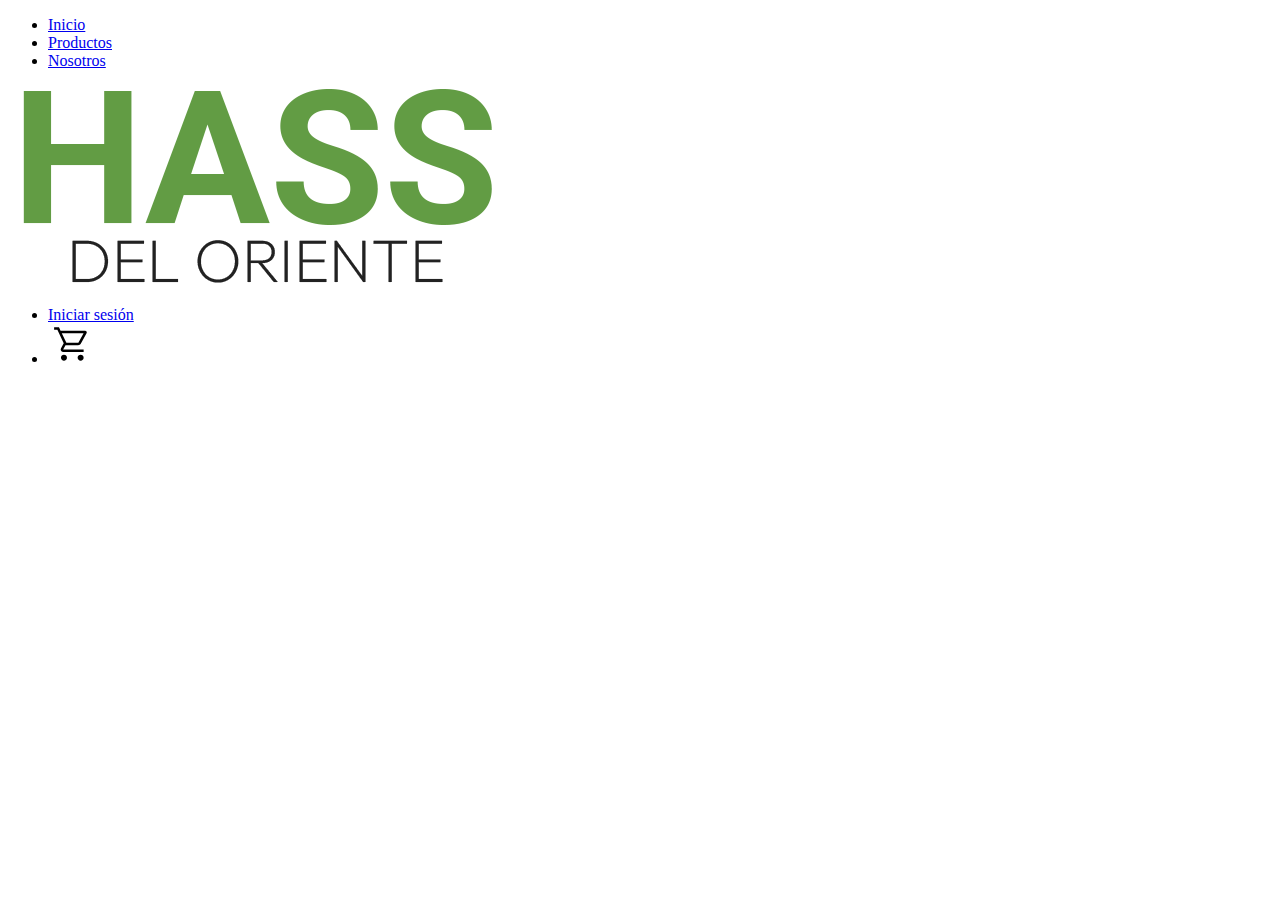
==== public/index.html @ 468e1f3b "create hass login and register" ====
<!DOCTYPE html>
<html>
  <head>
    <meta charset="UTF-8" />
    <meta name="viewport" content="width=device-width, initial-scale=1.0" />

    <link href="/public/css/tailwind.css" rel="stylesheet" />
    <title>Inicio</title>
  </head>
  <body
    class="box-border m-0 p-0 w-screen h-screen overflow-hidden font-roboto text-secundary text-base"
  >
    <div class="p-0 m-0 text-base">
      <nav
        class="flex justify-between items-center m-0 h-36 bg-transparent transition-colors duration-600 ease-in-out group hover:bg-primary"
      >
        <div>
          <ul class="flex gap-12 pl-12 group-hover:text-white">
            <li>
              <a
                href="/src/frontend/index.html"
                class="border-l-2 border-r-2 px-4 border-transparent border-solid transition-colors duration-300 ease-in-out hover:text-secundary"
                >Inicio</a
              >
            </li>
            <li>
              <a
                href="#"
                class="border-l-2 border-r-2 px-4 border-transparent border-solid transition-colors duration-300 ease-in-out hover:text-secundary"
                >Productos</a
              >
            </li>
            <li>
              <a
                href="#"
                class="border-l-2 border-r-2 px-4 border-transparent border-solid transition-colors duration-300 ease-in-out hover:text-secundary"
                0
                >Nosotros</a
              >
            </li>
          </ul>
        </div>
        <div>
          <div
            class="logo-container flex justify-center left-1/2 transform -translate-x-1/2 z-0"
          >
            <a href="#" class="group-hover:hidden"
              ><img class="w-48" src="/src/assets/logo1.png" alt="logo"
            /></a>
            <a href="#" class="hidden group-hover:block"
              ><img
                class="w-48"
                src="/src/assets/logo-white.png"
                alt="logo white"
            /></a>
          </div>
        </div>
        <div class="pr-16">
          <ul class="flex gap-12 items-center group-hover:text-white">
            <li>
              <a
                href="/src/view/LoginView.html"
                class="border-l-2 border-r-2 px-4 border-transparent border-solid transition-colors duration-300 ease-in-out hover:text-secundary"
                >Iniciar sesión</a
              >
            </li>
            <li>
              <div class="fill-secundary group-hover:fill-white">
                <svg
                  xmlns="http://www.w3.org/2000/svg"
                  height="40"
                  viewBox="0 -960 960 960"
                  width="48"
                  class="cursor-pointer transition-colors duration-300 ease-in-out hover:fill-secundary"
                >
                  <path
                    d="M286.788-81Q257-81 236-102.212q-21-21.213-21-51Q215-183 236.212-204q21.213-21 51-21Q317-225 338-203.788q21 21.213 21 51Q359-123 337.788-102q-21.213 21-51 21Zm400 0Q657-81 636-102.212q-21-21.213-21-51Q615-183 636.212-204q21.213-21 51-21Q717-225 738-203.788q21 21.213 21 51Q759-123 737.788-102q-21.213 21-51 21ZM235-741l110 228h288l125-228H235Zm-30-60h589.074q22.964 0 34.945 21Q841-759 829-738L694-495q-11 19-28.559 30.5Q647.881-453 627-453H324l-56 104h491v60H277q-42 0-60.5-28t.5-63l64-118-152-322H51v-60h117l37 79Zm140 288h288-288Z"
                  />
                </svg>
              </div>
            </li>
          </ul>
        </div>
      </nav>
    </div>
  </body>
</html>
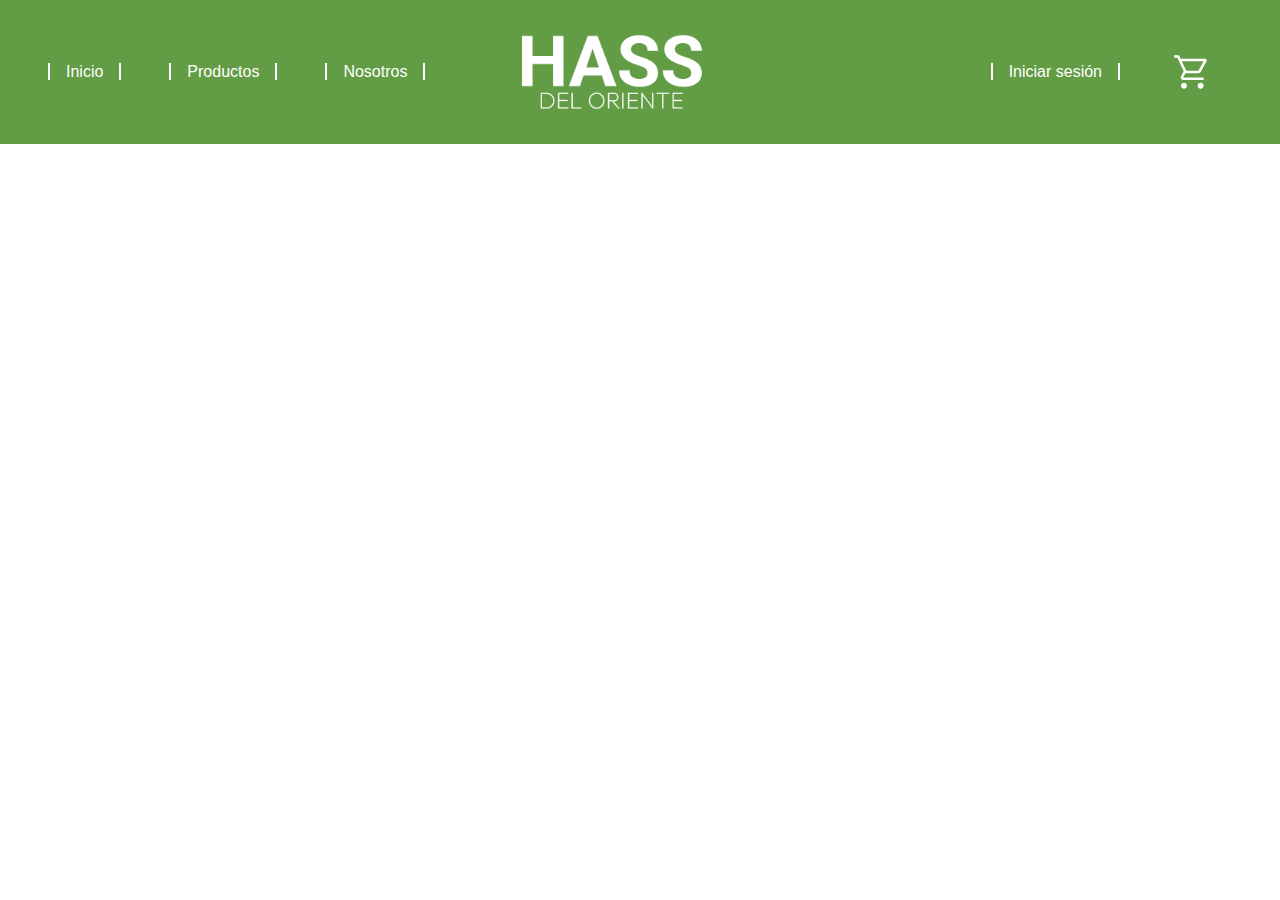
==== commit d666c498: "feat: complete validation for login and registration form fields" ====
--- a/public/index.html
+++ b/public/index.html
@@ -18,7 +18,7 @@
           <ul class="flex gap-12 pl-12 group-hover:text-white">
             <li>
               <a
-                href="/src/frontend/index.html"
+                href="/public/index.html"
                 class="border-l-2 border-r-2 px-4 border-transparent border-solid transition-colors duration-300 ease-in-out hover:text-secundary"
                 >Inicio</a
               >
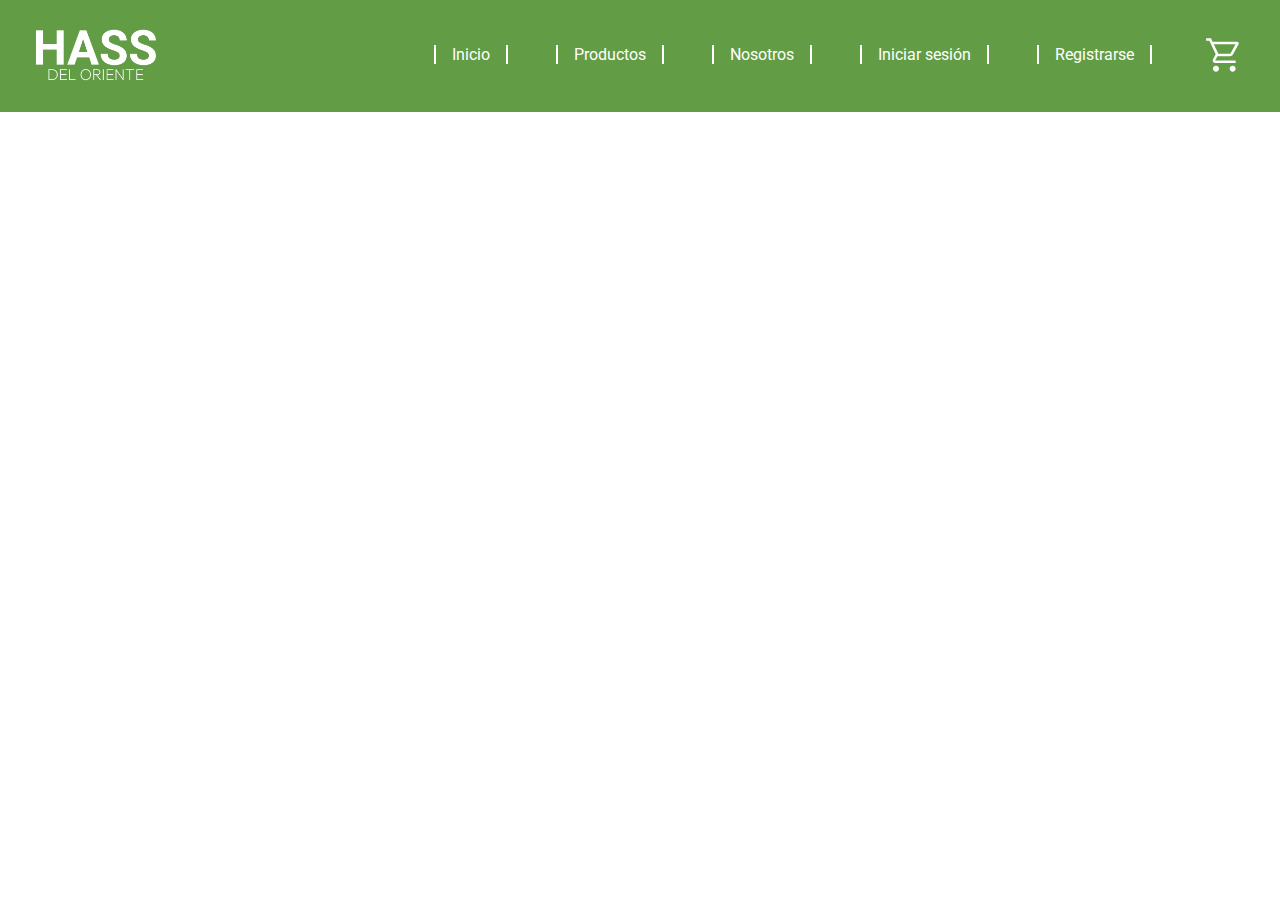
==== commit 7451b65e: "Index-Login-Register: The functionality is added to the navbar, and a responsive design and toggle a" ====
--- a/public/index.html
+++ b/public/index.html
@@ -5,83 +5,157 @@
     <meta name="viewport" content="width=device-width, initial-scale=1.0" />
 
     <link href="/public/css/tailwind.css" rel="stylesheet" />
+    <link rel="stylesheet" href="/public/css/custom.css" />
     <title>Inicio</title>
   </head>
+
   <body
     class="box-border m-0 p-0 w-screen h-screen overflow-hidden font-roboto text-secundary text-base"
   >
-    <div class="p-0 m-0 text-base">
-      <nav
-        class="flex justify-between items-center m-0 h-36 bg-transparent transition-colors duration-600 ease-in-out group hover:bg-primary"
-      >
-        <div>
-          <ul class="flex gap-12 pl-12 group-hover:text-white">
-            <li>
-              <a
-                href="/public/index.html"
-                class="border-l-2 border-r-2 px-4 border-transparent border-solid transition-colors duration-300 ease-in-out hover:text-secundary"
-                >Inicio</a
-              >
-            </li>
-            <li>
-              <a
-                href="#"
-                class="border-l-2 border-r-2 px-4 border-transparent border-solid transition-colors duration-300 ease-in-out hover:text-secundary"
-                >Productos</a
-              >
-            </li>
-            <li>
-              <a
-                href="#"
-                class="border-l-2 border-r-2 px-4 border-transparent border-solid transition-colors duration-300 ease-in-out hover:text-secundary"
-                0
-                >Nosotros</a
-              >
-            </li>
-          </ul>
-        </div>
-        <div>
-          <div
-            class="logo-container flex justify-center left-1/2 transform -translate-x-1/2 z-0"
-          >
+    <header>
+      <div class="p-0 m-0 text-base border-nav">
+        <!-- toggle menu -->
+        <div
+          id="navigation-mobile-container"
+          class="focus:outline-none p-8 justify-between items-center flex lg:hidden"
+        >
+          <div class="flex justify-center items-center w-24">
             <a href="#" class="group-hover:hidden"
-              ><img class="w-48" src="/src/assets/logo1.png" alt="logo"
+              ><img
+                class="w-[2rem] logo-normal"
+                src="/src/assets/logo1.png"
+                alt="logo"
             /></a>
-            <a href="#" class="hidden group-hover:block"
+            <a href="#" class="group-hover:block"
               ><img
-                class="w-48"
+                class="w-[2rem] hidden logo-white"
                 src="/src/assets/logo-white.png"
                 alt="logo white"
             /></a>
           </div>
+          <button id="open-menu-button">
+            <svg
+              xmlns="http://www.w3.org/2000/svg"
+              height="40px"
+              viewBox="0 -960 960 960"
+              width="40px"
+              fill="#629C44"
+            >
+              <path
+                d="M120-240v-80h720v80H120Zm0-200v-80h720v80H120Zm0-200v-80h720v80H120Z"
+              />
+            </svg>
+          </button>
+          <button id="close-menu-button" class="hidden">
+            <svg
+              id="svg-close"
+              xmlns="http://www.w3.org/2000/svg"
+              height="40px"
+              viewBox="0 -960 960 960"
+              width="40px"
+              fill="#629C44"
+            >
+              <path
+                d="m256-200-56-56 224-224-224-224 56-56 224 224 224-224 56 56-224 224 224 224-56 56-224-224-224 224Z"
+              />
+            </svg>
+          </button>
         </div>
-        <div class="pr-16">
-          <ul class="flex gap-12 items-center group-hover:text-white">
-            <li>
-              <a
-                href="/src/view/LoginView.html"
-                class="border-l-2 border-r-2 px-4 border-transparent border-solid transition-colors duration-300 ease-in-out hover:text-secundary"
-                >Iniciar sesión</a
-              >
-            </li>
-            <li>
-              <div class="fill-secundary group-hover:fill-white">
-                <svg
-                  xmlns="http://www.w3.org/2000/svg"
-                  height="40"
-                  viewBox="0 -960 960 960"
-                  width="48"
-                  class="cursor-pointer transition-colors duration-300 ease-in-out hover:fill-secundary"
+        <nav
+          id="navigation-menu"
+          class="lg:h-28 items-center nav-bar justify-between m-0 h-8 bg-transparent transition-colors duration-600 ease-in-out group hover:bg-primary fade-in hidden"
+        >
+          <div class="logo-container justify-center w-48 px-8 lg:flex">
+            <a href="#" class="group-hover:hidden"
+              ><img class="w-[2rem]" src="/src/assets/logo1.png" alt="logo"
+            /></a>
+            <a href="#" class="hidden group-hover:block"
+              ><img
+                class="w-[2rem]"
+                src="/src/assets/logo-white.png"
+                alt="logo white"
+            /></a>
+          </div>
+          <div
+            class="navigation-menu navigation-menu-styles text-white lg:text-secundary bg-primary lg:bg-transparent lg:flex"
+          >
+            <ul
+              class="flex-col flex large-menu items-start lg:items-center gap-12 lg:pl-12 py-8 lg:py-0 lg:px-8 group-hover:text-white"
+            >
+              <li>
+                <a
+                  href="/public/index.html"
+                  class="border-0 lg:border-l-2 nav-items lg:border-r-2 px-4 link-items border-transparent border-solid transition-colors duration-300 ease-in-out hover:text-secundary"
+                  >Inicio</a
                 >
-                  <path
-                    d="M286.788-81Q257-81 236-102.212q-21-21.213-21-51Q215-183 236.212-204q21.213-21 51-21Q317-225 338-203.788q21 21.213 21 51Q359-123 337.788-102q-21.213 21-51 21Zm400 0Q657-81 636-102.212q-21-21.213-21-51Q615-183 636.212-204q21.213-21 51-21Q717-225 738-203.788q21 21.213 21 51Q759-123 737.788-102q-21.213 21-51 21ZM235-741l110 228h288l125-228H235Zm-30-60h589.074q22.964 0 34.945 21Q841-759 829-738L694-495q-11 19-28.559 30.5Q647.881-453 627-453H324l-56 104h491v60H277q-42 0-60.5-28t.5-63l64-118-152-322H51v-60h117l37 79Zm140 288h288-288Z"
-                  />
-                </svg>
-              </div>
-            </li>
-          </ul>
+              </li>
+              <li>
+                <a
+                  href="#"
+                  class="border-0 lg:border-l-2 nav-items lg:border-r-2 px-4 link-items border-transparent border-solid transition-colors duration-300 ease-in-out hover:text-secundary"
+                  >Productos</a
+                >
+              </li>
+              <li>
+                <a
+                  href="#"
+                  class="border-0 lg:border-l-2 nav-items lg:border-r-2 px-4 link-items border-transparent border-solid transition-colors duration-300 ease-in-out hover:text-secundary"
+                  0
+                  >Nosotros</a
+                >
+              </li>
+
+              <li>
+                <a
+                  href="/src/view/LoginView.html"
+                  class="border-0 lg:border-l-2 nav-items lg:border-r-2 px-4 link-items border-transparent border-solid transition-colors duration-300 ease-in-out hover:text-secundary"
+                  >Iniciar sesión</a
+                >
+              </li>
+              <li>
+                <a
+                  href="/src/view/RegisterView.html"
+                  class="border-0 lg:border-l-2 nav-items lg:border-r-2 px-4 link-items border-transparent border-solid transition-colors duration-300 ease-in-out hover:text-secundary"
+                  >Registrarse</a
+                >
+              </li>
+              <li class="svg-shopping-car">
+                <div class="fill-secundary items-center group-hover:fill-white">
+                  <svg
+                    xmlns="http://www.w3.org/2000/svg"
+                    height="40"
+                    viewBox="0 -960 960 960"
+                    width="48"
+                    class="cursor-pointer transition-colors duration-300 ease-in-out hover:fill-secundary"
+                  >
+                    <path
+                      d="M286.788-81Q257-81 236-102.212q-21-21.213-21-51Q215-183 236.212-204q21.213-21 51-21Q317-225 338-203.788q21 21.213 21 51Q359-123 337.788-102q-21.213 21-51 21Zm400 0Q657-81 636-102.212q-21-21.213-21-51Q615-183 636.212-204q21.213-21 51-21Q717-225 738-203.788q21 21.213 21 51Q759-123 737.788-102q-21.213 21-51 21ZM235-741l110 228h288l125-228H235Zm-30-60h589.074q22.964 0 34.945 21Q841-759 829-738L694-495q-11 19-28.559 30.5Q647.881-453 627-453H324l-56 104h491v60H277q-42 0-60.5-28t.5-63l64-118-152-322H51v-60h117l37 79Zm140 288h288-288Z"
+                    />
+                  </svg>
+                </div>
+              </li>
+            </ul>
+          </div>
+        </nav>
+        <div
+          id="shopping-cart"
+          class="fill-secundary flex justify-end items-center mt-4 px-8 group-hover:fill-white lg:hidden car-mobile"
+        >
+          <svg
+            xmlns="http://www.w3.org/2000/svg"
+            height="40"
+            viewBox="0 -960 960 960"
+            width="48"
+            class="cursor-pointer transition-colors duration-300 ease-in-out hover:fill-secundary"
+          >
+            <path
+              d="M286.788-81Q257-81 236-102.212q-21-21.213-21-51Q215-183 236.212-204q21.213-21 51-21Q317-225 338-203.788q21 21.213 21 51Q359-123 337.788-102q-21.213 21-51 21Zm400 0Q657-81 636-102.212q-21-21.213-21-51Q615-183 636.212-204q21.213-21 51-21Q717-225 738-203.788q21 21.213 21 51Q759-123 737.788-102q-21.213 21-51 21ZM235-741l110 228h288l125-228H235Zm-30-60h589.074q22.964 0 34.945 21Q841-759 829-738L694-495q-11 19-28.559 30.5Q647.881-453 627-453H324l-56 104h491v60H277q-42 0-60.5-28t.5-63l64-118-152-322H51v-60h117l37 79Zm140 288h288-288Z"
+            />
+          </svg>
         </div>
-      </nav>
-    </div>
+      </div>
+    </header>
+
+    <script type="module" src="/src/scripts/NavBar.js"></script>
   </body>
 </html>
--- a/public/css/custom.css
+++ b/public/css/custom.css
@@ -0,0 +1,204 @@
+@import url('https://fonts.googleapis.com/css2?family=Roboto:ital,wght@0,100;0,300;0,400;0,500;0,700;0,900;1,100;1,300;1,400;1,500;1,700;1,900&display=swap');
+
+body {
+  box-sizing: border-box;
+  margin: 0;
+  padding: 0;
+  font-family: "Roboto", sans-serif;
+  font-size: 16px;
+}
+
+.hidden-form {
+  display: none;
+}
+
+input[type="number"]::-webkit-inner-spin-button,
+input[type="number"]::-webkit-outer-spin-button {
+  -webkit-appearance: none;
+  margin: 0;
+}
+
+.custom-border {
+  border-color: #214e0a;
+  height: 45px;
+}
+
+input[type="number"] {
+  -moz-appearance: textfield;
+  appearance: inherit;
+}
+
+#next-button:enabled:hover {
+  background-color: #214e0a;
+}
+
+#next-button:disabled {
+  pointer-events: none;
+  opacity: 0.5;
+}
+
+.input-field {
+  position: relative;
+}
+
+.input-field input {
+  padding: 15px 15px 15px 15px;
+  background: transparent;
+  outline: none;
+  height: 45px;
+}
+
+.input-field label {
+  position: absolute;
+  top: 24px;
+  left: 15px;
+  transform: translateY(-50%);
+  transition: 0.3s;
+  background: #ffffff;
+  padding: 0 5px;
+  pointer-events: none;
+}
+
+input:focus {
+  border: 2px solid #629c44;
+}
+
+input:focus~label,
+input:valid~label {
+  top: 0;
+  font-size: 12px;
+  background: #ffffff;
+  padding: 0 5px;
+  transform: translateY(-50%);
+}
+
+.show-modal {
+  display: block;
+}
+
+.align-right {
+  display: flex;
+  justify-content: end;
+}
+
+#pass-login-error {
+  display: inline-block;
+  width: 100%;
+}
+
+#email-login-error {
+  display: inline-block;
+  width: 100%;
+}
+
+#address-error {
+  display: inline-block;
+  width: 100%;
+}
+
+#pass-error {
+  display: inline-block;
+  width: 100%;
+}
+
+.group-hover:hover svg,
+.group-hover:hover a {
+  transition: color .2s ease-in-out, fill .2s ease-in-out;
+}
+
+.group-hover:hover svg,
+.group-hover:hover a {
+  fill: #214e0a;
+  color: #214e0a;
+}
+
+.border-nav nav {
+  border-bottom: 2px solid #629c44;
+}
+
+.fade-in {
+  opacity: 0;
+  transition: opacity 0.5s ease-in-out;
+}
+
+.fade-in.show {
+  opacity: 1;
+}
+
+.hidden {
+  display: none;
+}
+
+#open-menu-button,
+#close-menu-button {
+  transition: opacity 0.3s ease-in-out;
+}
+
+@media (min-width: 360px) {
+  .svg-shopping-car {
+    display: none;
+  }
+
+  .logo-container {
+    display: none;
+  }
+}
+
+#navigation-menu {
+  transition: opacity 0.3s ease-in-out;
+}
+
+#navigation-mobile-container {
+  transition: background-color 0.3s ease-in-out;
+}
+
+#navigation-menu.show {
+  position: absolute;
+  left: 0;
+  width: 100%;
+  z-index: 10000;
+}
+
+#navigation-mobile-container {
+  position: relative;
+}
+
+.car-mobile {
+  position: absolute;
+  right: 0;
+  z-index: 999;
+}
+
+@media (min-width: 768px) {}
+
+@media (min-width: 1025px) {
+  .large-menu {
+    display: flex;
+    flex-direction: row;
+
+  }
+
+  .svg-shopping-car {
+    display: flex;
+    align-items: center;
+  }
+
+  .logo-container {
+    display: flex;
+  }
+
+  .nav-bar {
+    display: flex;
+  }
+
+  .fade-in {
+    animation: none !important;
+    opacity: 1 !important;
+    visibility: visible !important;
+    transition: background-color 0.2s ease-in-out;
+  }
+
+  .fade-in:hover {
+    background-color: #629c44;
+  }
+}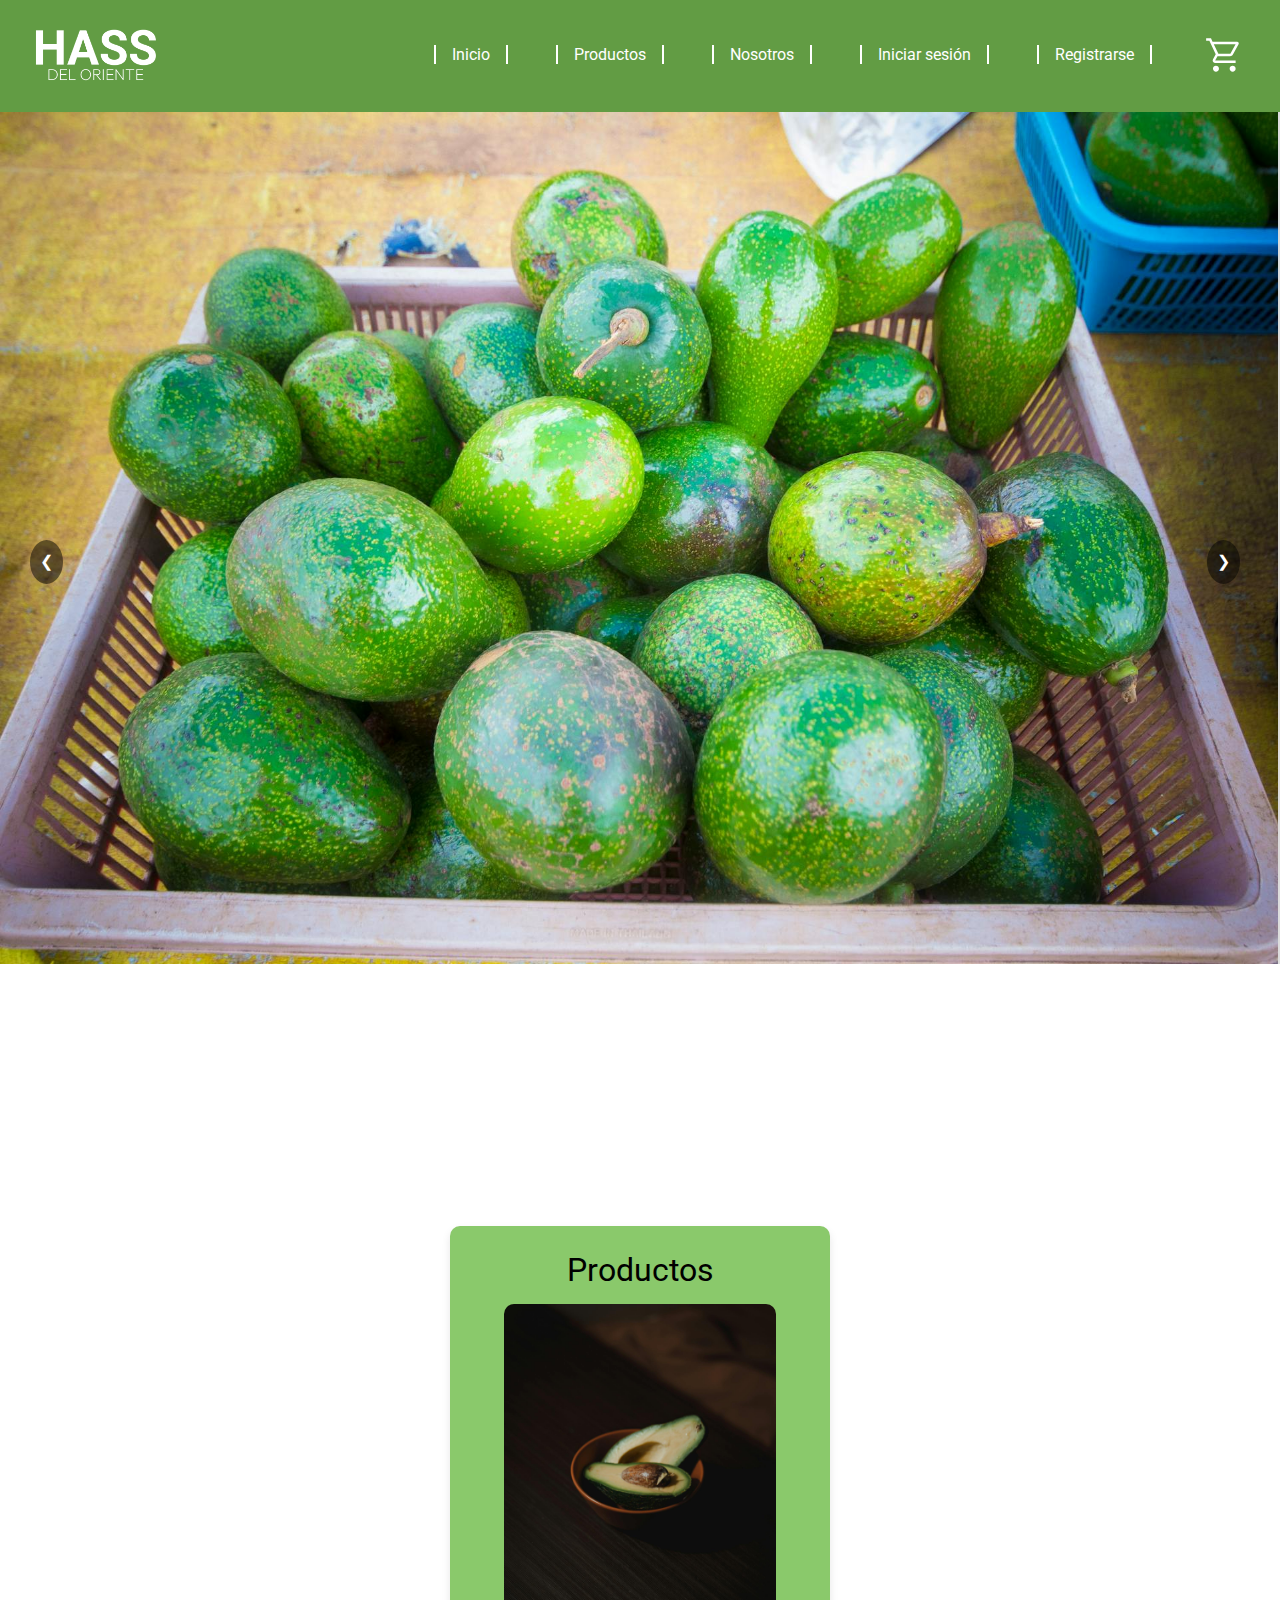
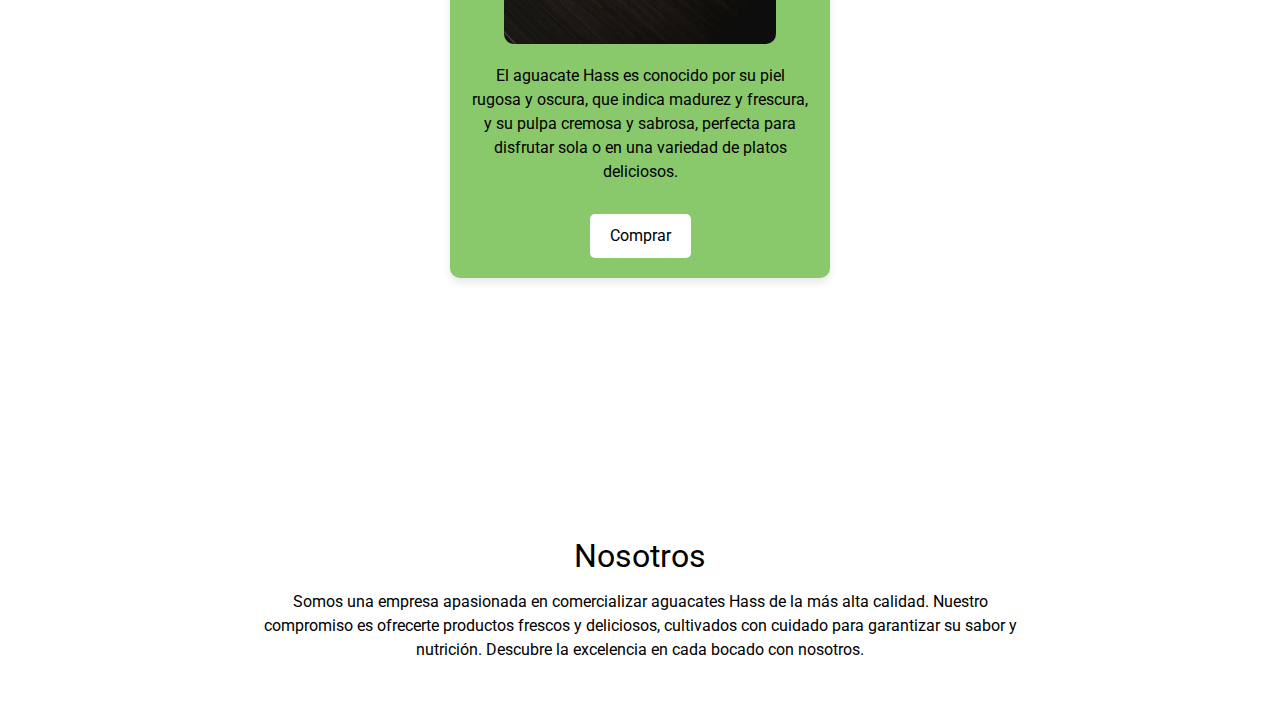
==== commit 59158308: "Card and about us" ====
--- a/public/index.html
+++ b/public/index.html
@@ -9,9 +9,7 @@
     <title>Inicio</title>
   </head>
 
-  <body
-    class="box-border m-0 p-0 w-screen h-screen overflow-hidden font-roboto text-secundary text-base"
-  >
+  <body class="box-border m-0 p-0 font-roboto text-secundary text-base">
     <header>
       <div class="p-0 m-0 text-base border-nav">
         <!-- toggle menu -->
@@ -156,6 +154,63 @@
       </div>
     </header>
 
+    <section>
+      <div class="carousel">
+        <div class="carousel-images">
+          <img
+            loading="lazy"
+            src="/src/assets/aguacateHass3.jpg"
+            alt="Imagen 1"
+          />
+          <img
+            loading="lazy"
+            src="/src/assets/aguacateHass1.jpg"
+            alt="Imagen 2"
+          />
+          <img
+            loading="lazy"
+            src="/src/assets/aguacateHass2.jpg"
+            alt="Imagen 3"
+          />
+        </div>
+        <button class="prev" onclick="prevImage()">&#10094;</button>
+        <button class="next" onclick="nextImage()">&#10095;</button>
+      </div>
+    </section>
+
+    <section class="card1">
+      <div class="card" id="producto-card">
+        <h2>Productos</h2>
+        <img
+          class="imgCard1"
+          src="/src/assets/imgCard1.jpg"
+          alt="Producto"
+          class="producto-img"
+        />
+        <p>
+          El aguacate Hass es conocido por su piel rugosa y oscura, que indica
+          madurez y frescura, y su pulpa cremosa y sabrosa, perfecta para
+          disfrutar sola o en una variedad de platos deliciosos.
+        </p>
+        <button class="ver-producto-btn" onclick="verProducto()">
+          Comprar
+        </button>
+      </div>
+    </section>
+
+    <section class="section">
+      <div class="content">
+        <h2>Nosotros</h2>
+        <p>
+          Somos una empresa apasionada en comercializar aguacates Hass de la más
+          alta calidad. Nuestro compromiso es ofrecerte productos frescos y
+          deliciosos, cultivados con cuidado para garantizar su sabor y
+          nutrición. Descubre la excelencia en cada bocado con nosotros.
+        </p>
+      </div>
+    </section>
+
+    <script src="/src/scripts/Carrousel.js"></script>
     <script type="module" src="/src/scripts/NavBar.js"></script>
   </body>
 </html>
--- a/public/css/custom.css
+++ b/public/css/custom.css
@@ -1,4 +1,4 @@
-@import url('https://fonts.googleapis.com/css2?family=Roboto:ital,wght@0,100;0,300;0,400;0,500;0,700;0,900;1,100;1,300;1,400;1,500;1,700;1,900&display=swap');
+@import url("https://fonts.googleapis.com/css2?family=Roboto:ital,wght@0,100;0,300;0,400;0,500;0,700;0,900;1,100;1,300;1,400;1,500;1,700;1,900&display=swap");
 
 body {
   box-sizing: border-box;
@@ -6,6 +6,8 @@
   padding: 0;
   font-family: "Roboto", sans-serif;
   font-size: 16px;
+  width: 100vw;
+  overflow-x: hidden;
 }
 
 .hidden-form {
@@ -63,8 +65,8 @@
   border: 2px solid #629c44;
 }
 
-input:focus~label,
-input:valid~label {
+input:focus ~ label,
+input:valid ~ label {
   top: 0;
   font-size: 12px;
   background: #ffffff;
@@ -103,7 +105,7 @@
 
 .group-hover:hover svg,
 .group-hover:hover a {
-  transition: color .2s ease-in-out, fill .2s ease-in-out;
+  transition: color 0.2s ease-in-out, fill 0.2s ease-in-out;
 }
 
 .group-hover:hover svg,
@@ -169,13 +171,13 @@
   z-index: 999;
 }
 
-@media (min-width: 768px) {}
+@media (min-width: 768px) {
+}
 
 @media (min-width: 1025px) {
   .large-menu {
     display: flex;
     flex-direction: row;
-
   }
 
   .svg-shopping-car {
@@ -201,4 +203,128 @@
   .fade-in:hover {
     background-color: #629c44;
   }
-}+}
+
+.carousel {
+  position: relative;
+  width: 100%;
+  height: 100vh;
+  max-width: 100%;
+  overflow: hidden;
+  background-color: #fff;
+}
+
+.carousel-images {
+  display: flex;
+  transition: transform 0.5s ease-in-out;
+  height: auto;
+  width: 100%;
+}
+
+.carousel-images img {
+  width: 100vw;
+  height: 100%;
+  border-right: 2px solid #ddd;
+  object-fit: contain;
+}
+
+.carousel button {
+  position: absolute;
+  top: 50%;
+  transform: translateY(-50%);
+  background-color: rgba(0, 0, 0, 0.5);
+  color: white;
+  border: none;
+  padding: 10px;
+  cursor: pointer;
+  border-radius: 50%;
+}
+
+button.prev {
+  left: 30px;
+}
+
+button.next {
+  right: 40px;
+}
+
+.title {
+  height: 50px;
+}
+
+.card1 {
+  display: flex;
+  justify-content: center;
+  align-items: center;
+  height: 120vh;
+  margin: 0;
+}
+
+.card {
+  background-color: #8ac96b;
+  border-radius: 10px;
+  box-shadow: 0 4px 8px rgba(0, 0, 0, 0.1);
+  padding: 20px;
+  text-align: center;
+  max-width: 380px;
+}
+
+.producto-img {
+  max-width: 100%;
+  border-radius: 10px;
+  margin-bottom: 20px;
+}
+
+.imgCard1 {
+  width: 80%;
+  height: auto;
+  border-radius: 10px;
+  margin: 0 auto 20px;
+  display: block;
+}
+
+h2 {
+  margin-top: 0;
+  margin-bottom: 10px;
+  color: black;
+  font-size: 2em;
+}
+
+p {
+  margin: 0 0 20px 0;
+  color: black;
+}
+
+.ver-producto-btn {
+  background-color: #ffffff;
+  color: black;
+  border: none;
+  padding: 10px 20px;
+  margin-top: 10px;
+  border-radius: 5px;
+  cursor: pointer;
+}
+
+.ver-producto-btn:hover {
+  background-color: #ffffff;
+}
+
+.section {
+  display: flex;
+  justify-content: center;
+  margin: 0 auto;
+  padding: 20px;
+}
+
+.content {
+  max-width: 800px;
+  background-color: white;
+  padding: 20px;
+  text-align: center;
+}
+
+@media (max-width: 768px) {
+  .content {
+    max-width: 90%;
+  }
+}
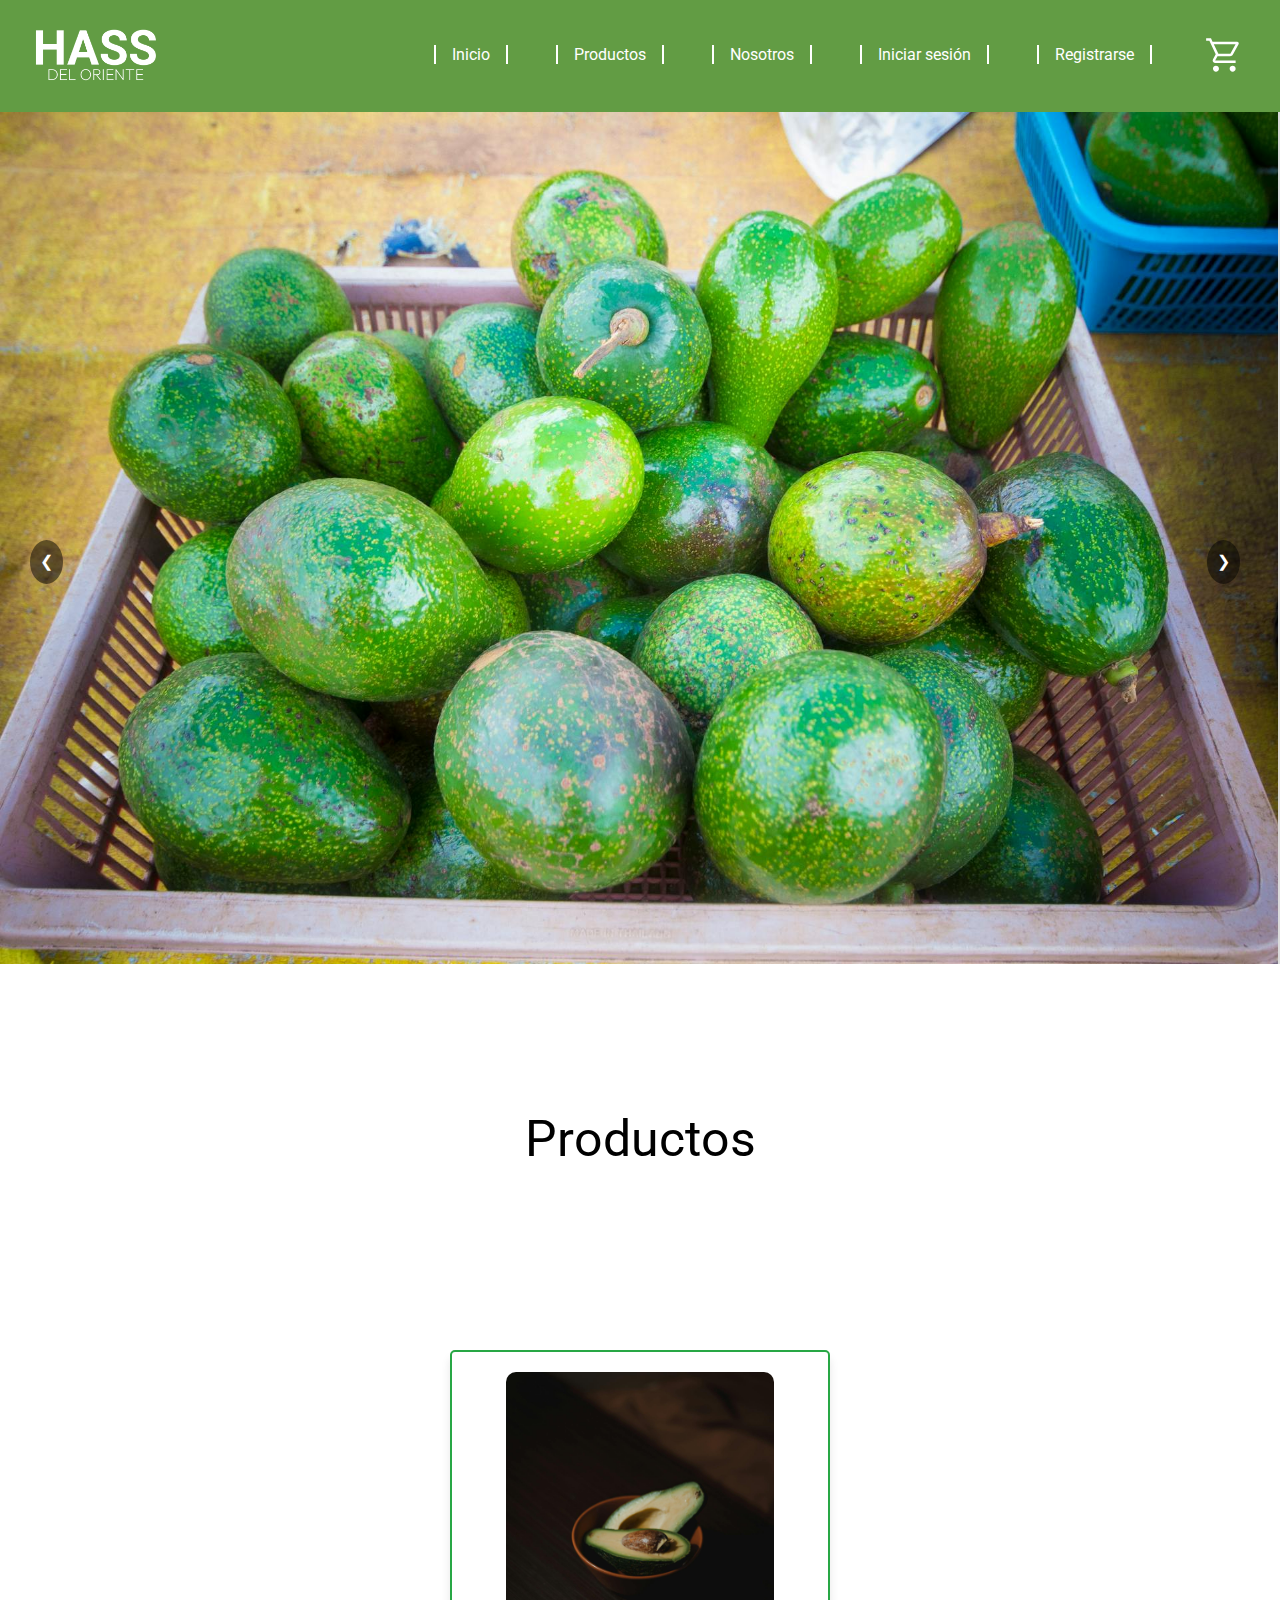
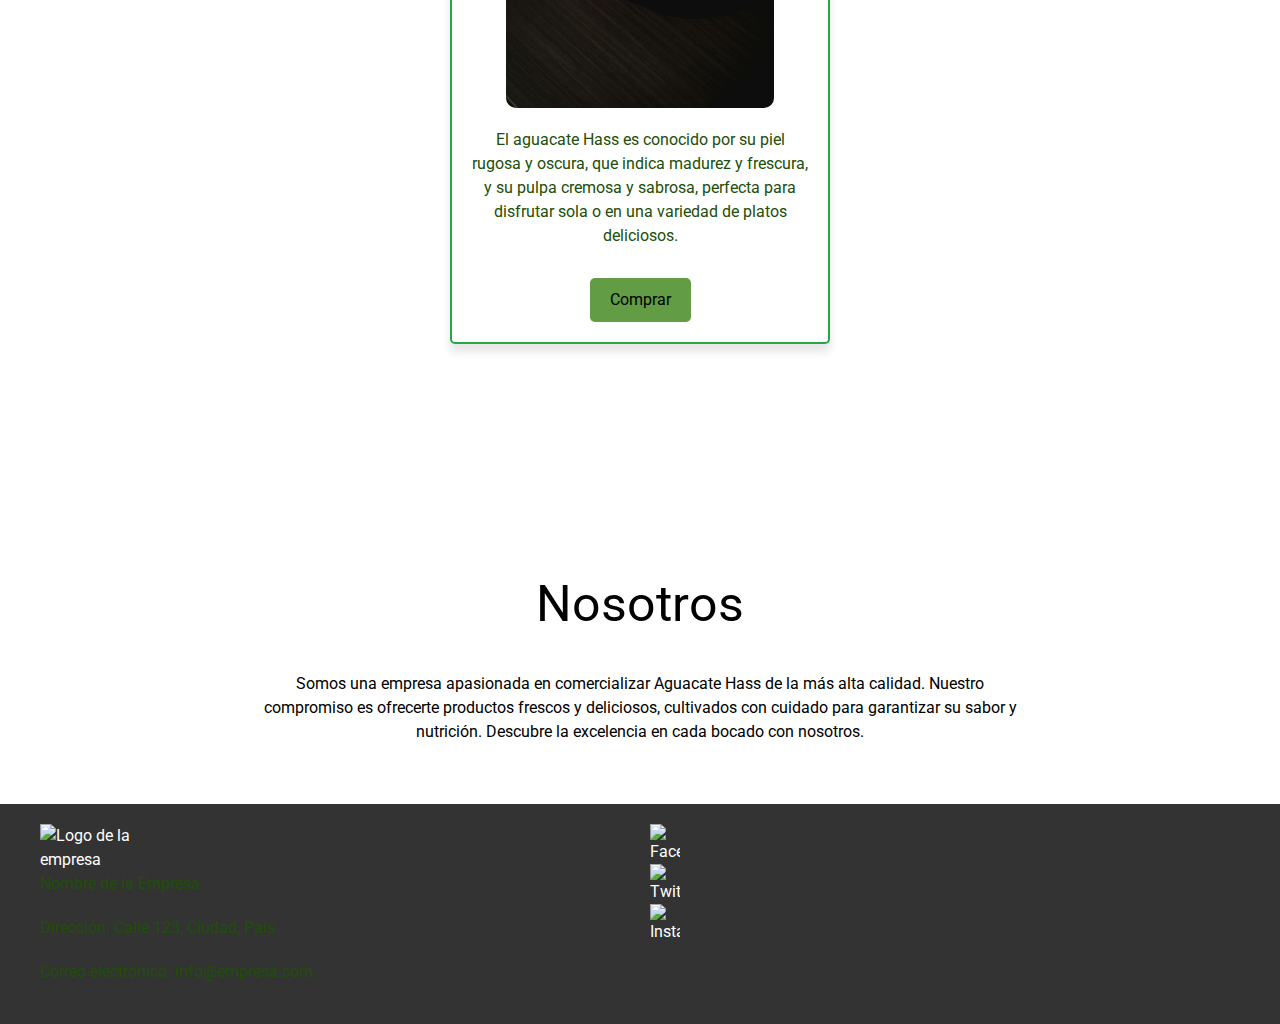
==== commit 014d26b2: "fixed us and products" ====
--- a/public/index.html
+++ b/public/index.html
@@ -89,14 +89,14 @@
               </li>
               <li>
                 <a
-                  href="#"
+                  href="#product-card"
                   class="border-0 lg:border-l-2 nav-items lg:border-r-2 px-4 link-items border-transparent border-solid transition-colors duration-300 ease-in-out hover:text-secundary"
                   >Productos</a
                 >
               </li>
               <li>
                 <a
-                  href="#"
+                  href="#Us"
                   class="border-0 lg:border-l-2 nav-items lg:border-r-2 px-4 link-items border-transparent border-solid transition-colors duration-300 ease-in-out hover:text-secundary"
                   0
                   >Nosotros</a
@@ -178,31 +178,34 @@
       </div>
     </section>
 
+    <div>
+      <h2 class="titleProducts" id="product-card">Productos</h2>
+    </div>
+
     <section class="card1">
-      <div class="card" id="producto-card">
-        <h2>Productos</h2>
+      <div class="card">
         <img
           class="imgCard1"
           src="/src/assets/imgCard1.jpg"
           alt="Producto"
-          class="producto-img"
+          class="product-img"
         />
         <p>
           El aguacate Hass es conocido por su piel rugosa y oscura, que indica
           madurez y frescura, y su pulpa cremosa y sabrosa, perfecta para
           disfrutar sola o en una variedad de platos deliciosos.
         </p>
-        <button class="ver-producto-btn" onclick="verProducto()">
+        <button class="view-product-btn" onclick="verProducto()">
           Comprar
         </button>
       </div>
     </section>
 
     <section class="section">
-      <div class="content">
-        <h2>Nosotros</h2>
-        <p>
-          Somos una empresa apasionada en comercializar aguacates Hass de la más
+      <div class="content" id="Us">
+        <h2 class="aboutUs">Nosotros</h2>
+        <p class="textUs">
+          Somos una empresa apasionada en comercializar Aguacate Hass de la más
           alta calidad. Nuestro compromiso es ofrecerte productos frescos y
           deliciosos, cultivados con cuidado para garantizar su sabor y
           nutrición. Descubre la excelencia en cada bocado con nosotros.
@@ -210,6 +213,28 @@
       </div>
     </section>
 
+    <footer>
+      <div class="footer-container">
+        <div class="column">
+          <div class="logo">
+            <img src="logo_empresa.png" alt="Logo de la empresa" />
+          </div>
+          <div class="contact-info">
+            <p>Nombre de la Empresa</p>
+            <p>Dirección: Calle 123, Ciudad, País</p>
+            <p>Correo electrónico: info@empresa.com</p>
+          </div>
+        </div>
+        <div class="column">
+          <div class="social-icons">
+            <a href="#"><img src="facebook.png" alt="Facebook" /></a>
+            <a href="#"><img src="twitter.png" alt="Twitter" /></a>
+            <a href="#"><img src="instagram.png" alt="Instagram" /></a>
+          </div>
+        </div>
+      </div>
+    </footer>
+
     <script src="/src/scripts/Carrousel.js"></script>
     <script type="module" src="/src/scripts/NavBar.js"></script>
   </body>
--- a/public/css/custom.css
+++ b/public/css/custom.css
@@ -258,18 +258,21 @@
   align-items: center;
   height: 120vh;
   margin: 0;
+  margin-top: -80px;
 }
 
 .card {
-  background-color: #8ac96b;
+  background-color: #ffffff;
   border-radius: 10px;
-  box-shadow: 0 4px 8px rgba(0, 0, 0, 0.1);
+  border: 2px solid #28a745;
+  box-shadow: 0 8px 10px rgba(0, 0, 0, 0.1);
   padding: 20px;
+  border-radius: 5px;
   text-align: center;
   max-width: 380px;
 }
 
-.producto-img {
+.product-img {
   max-width: 100%;
   border-radius: 10px;
   margin-bottom: 20px;
@@ -286,17 +289,30 @@
 h2 {
   margin-top: 0;
   margin-bottom: 10px;
-  color: black;
+  color: #214e0a;
   font-size: 2em;
 }
 
 p {
   margin: 0 0 20px 0;
+  color: #214e0a;
+}
+
+.textUs {
   color: black;
-}
-
-.ver-producto-btn {
-  background-color: #ffffff;
+  margin-top: 20px;
+}
+
+.titleProducts {
+  color: black;
+  font-size: 20px;
+  text-align: center;
+  margin-top: 10vh;
+  font-size: 50px;
+}
+
+.view-product-btn {
+  background-color: #629c44;
   color: black;
   border: none;
   padding: 10px 20px;
@@ -305,7 +321,7 @@
   cursor: pointer;
 }
 
-.ver-producto-btn:hover {
+.view-product-btn:hover {
   background-color: #ffffff;
 }
 
@@ -318,7 +334,7 @@
 
 .content {
   max-width: 800px;
-  background-color: white;
+  background-color: #ffffff;
   padding: 20px;
   text-align: center;
 }
@@ -328,3 +344,54 @@
     max-width: 90%;
   }
 }
+
+.section {
+  margin-top: -40px;
+  padding-top: 0;
+}
+
+.aboutUs {
+  padding-top: 0;
+  color: black;
+  font-size: 50px;
+  margin-bottom: 30px;
+}
+
+.content p {
+  margin-top: 0;
+}
+
+footer {
+  background-color: #333;
+  color: #fff;
+  padding: 20px 0;
+}
+
+.footer-container {
+  display: flex;
+  justify-content: space-between;
+  align-items: flex-start;
+  max-width: 1200px;
+  margin: 0 auto;
+}
+
+.column {
+  flex: 1;
+}
+
+.logo img {
+  width: 100px; /* Ajusta el tamaño del logo según tu preferencia */
+}
+
+.contact-info {
+  text-align: left;
+}
+
+.social-icons {
+  text-align: right;
+}
+
+.social-icons img {
+  width: 30px; /* Ajusta el tamaño de los iconos de redes sociales según tu preferencia */
+  margin-left: 10px; /* Ajusta el espaciado entre los iconos según tu preferencia */
+}
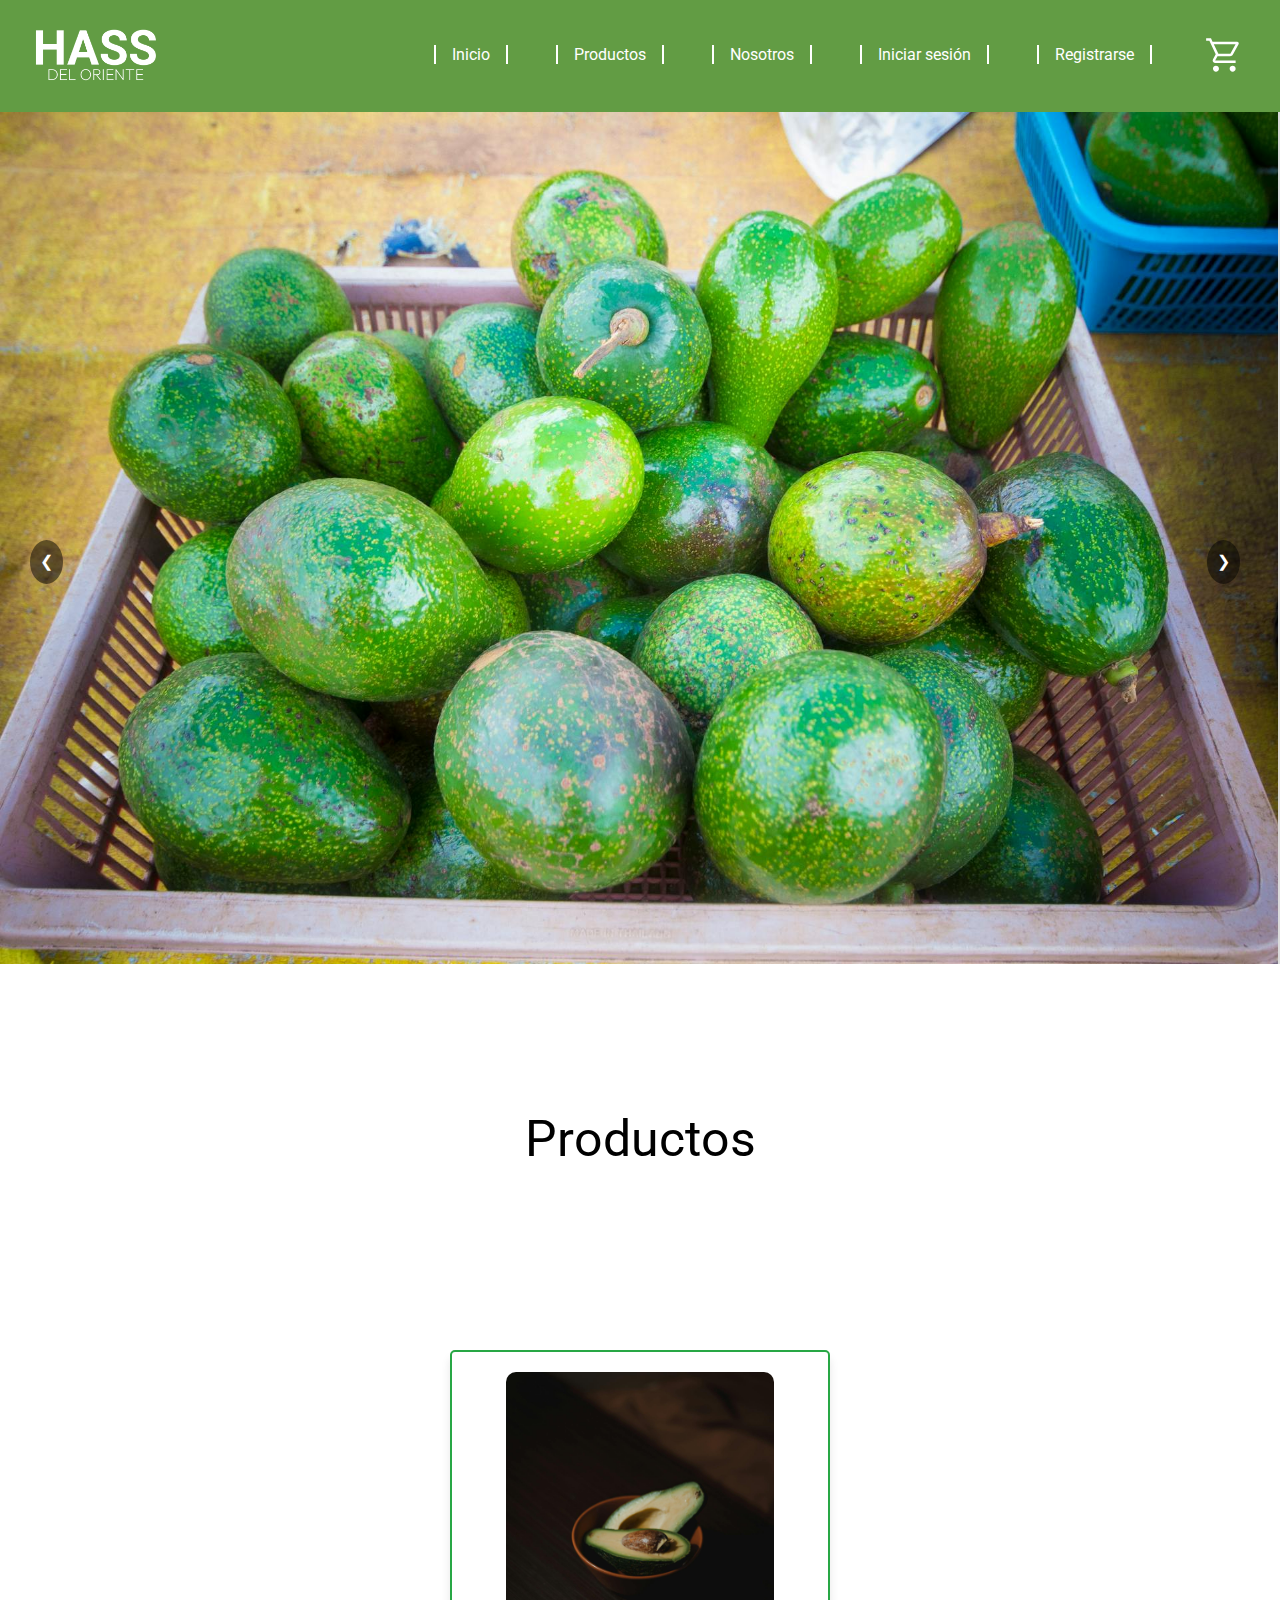
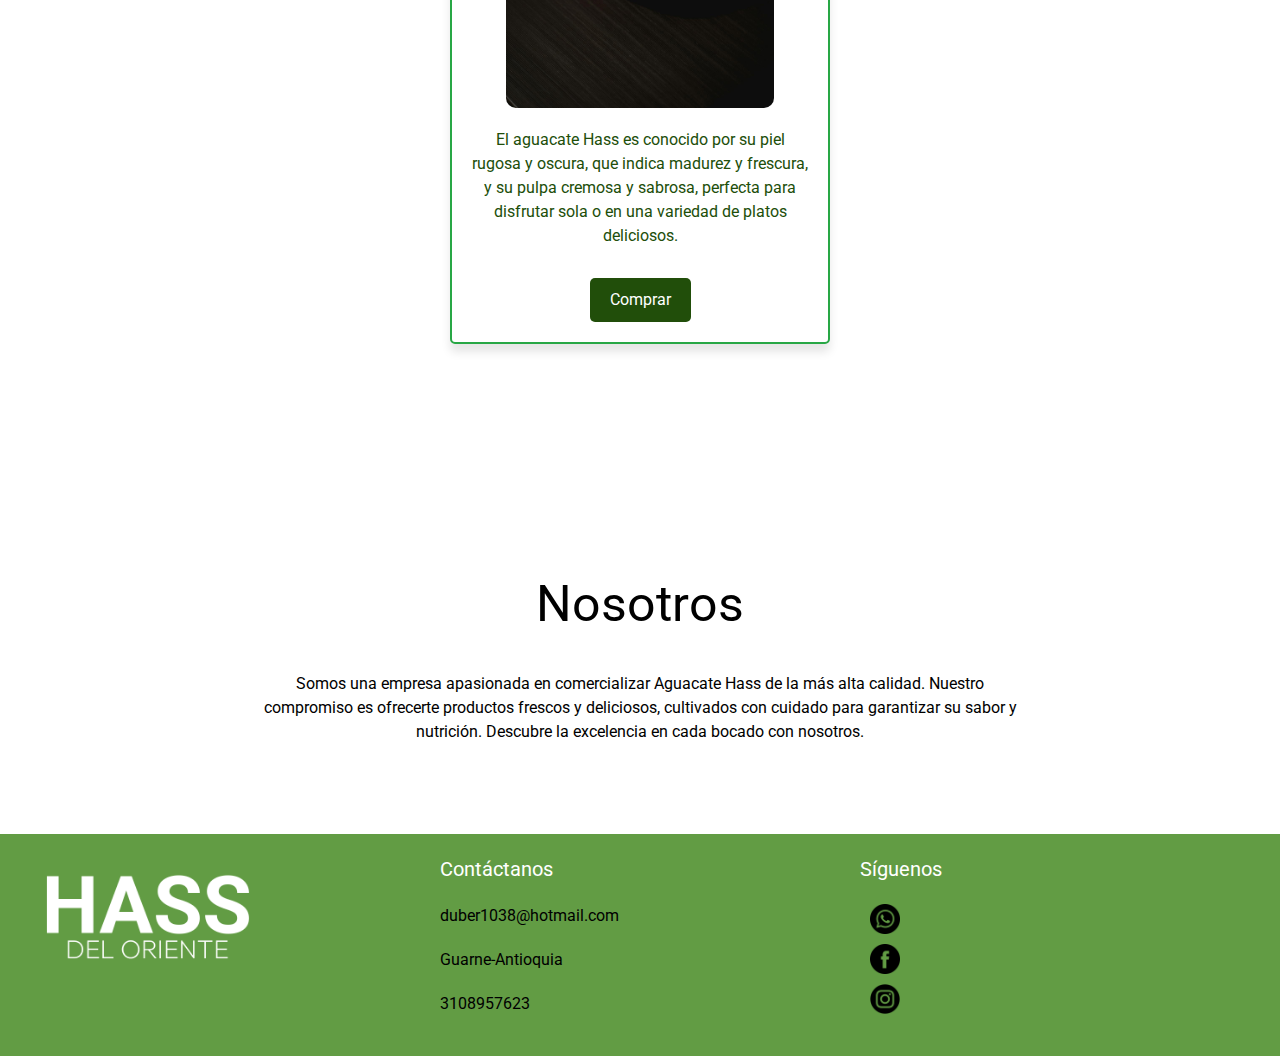
==== commit 5e5e25bd: "footer" ====
--- a/public/index.html
+++ b/public/index.html
@@ -190,7 +190,7 @@
           alt="Producto"
           class="product-img"
         />
-        <p>
+        <p class="titleCard">
           El aguacate Hass es conocido por su piel rugosa y oscura, que indica
           madurez y frescura, y su pulpa cremosa y sabrosa, perfecta para
           disfrutar sola o en una variedad de platos deliciosos.
@@ -217,19 +217,38 @@
       <div class="footer-container">
         <div class="column">
           <div class="logo">
-            <img src="logo_empresa.png" alt="Logo de la empresa" />
-          </div>
+            <img src="/src/assets/logo-white.png" alt="Logo de la empresa" />
+          </div>
+        </div>
+        <div class="column center-column">
           <div class="contact-info">
-            <p>Nombre de la Empresa</p>
-            <p>Dirección: Calle 123, Ciudad, País</p>
-            <p>Correo electrónico: info@empresa.com</p>
+            <p class="footerUs">Contáctanos</p>
+            <p>duber1038@hotmail.com</p>
+            <p>Guarne-Antioquia</p>
+            <p>3108957623</p>
           </div>
         </div>
         <div class="column">
           <div class="social-icons">
-            <a href="#"><img src="facebook.png" alt="Facebook" /></a>
-            <a href="#"><img src="twitter.png" alt="Twitter" /></a>
-            <a href="#"><img src="instagram.png" alt="Instagram" /></a>
+            <p class="footerUs">Síguenos</p>
+            <a href="#"
+              ><img
+                class="social-icon"
+                src="/src/assets/whatsapp.png"
+                alt="Whatsapp"
+            /></a>
+            <a href="#"
+              ><img
+                class="social-icon"
+                src="/src/assets/facebook.png"
+                alt="Facebook"
+            /></a>
+            <a href="#"
+              ><img
+                class="social-icon"
+                src="/src/assets/instagram.png"
+                alt="Instagram"
+            /></a>
           </div>
         </div>
       </div>
--- a/public/css/custom.css
+++ b/public/css/custom.css
@@ -295,6 +295,11 @@
 
 p {
   margin: 0 0 20px 0;
+  color: black;
+}
+
+.titleCard {
+  margin: 0 0 20px 0;
   color: #214e0a;
 }
 
@@ -312,8 +317,8 @@
 }
 
 .view-product-btn {
-  background-color: #629c44;
-  color: black;
+  background-color: #214e0a;
+  color: #fff;
   border: none;
   padding: 10px 20px;
   margin-top: 10px;
@@ -322,7 +327,7 @@
 }
 
 .view-product-btn:hover {
-  background-color: #ffffff;
+  background-color: #629c44;
 }
 
 .section {
@@ -362,9 +367,10 @@
 }
 
 footer {
-  background-color: #333;
-  color: #fff;
+  background-color: #629c44;
+  color: black;
   padding: 20px 0;
+  margin-top: 30px;
 }
 
 .footer-container {
@@ -376,11 +382,12 @@
 }
 
 .column {
-  flex: 1;
+  flex: 3;
 }
 
 .logo img {
-  width: 100px; /* Ajusta el tamaño del logo según tu preferencia */
+  width: 24vh;
+  margin-top: 20px;
 }
 
 .contact-info {
@@ -388,10 +395,19 @@
 }
 
 .social-icons {
-  text-align: right;
+  margin-left: 20px;
 }
 
 .social-icons img {
-  width: 30px; /* Ajusta el tamaño de los iconos de redes sociales según tu preferencia */
-  margin-left: 10px; /* Ajusta el espaciado entre los iconos según tu preferencia */
-}
+  width: 30px;
+  margin-left: 10px;
+}
+
+.footerUs {
+  color: #ffffff;
+  font-size: 20px;
+}
+
+.social-icon {
+  margin-top: 10px;
+}
